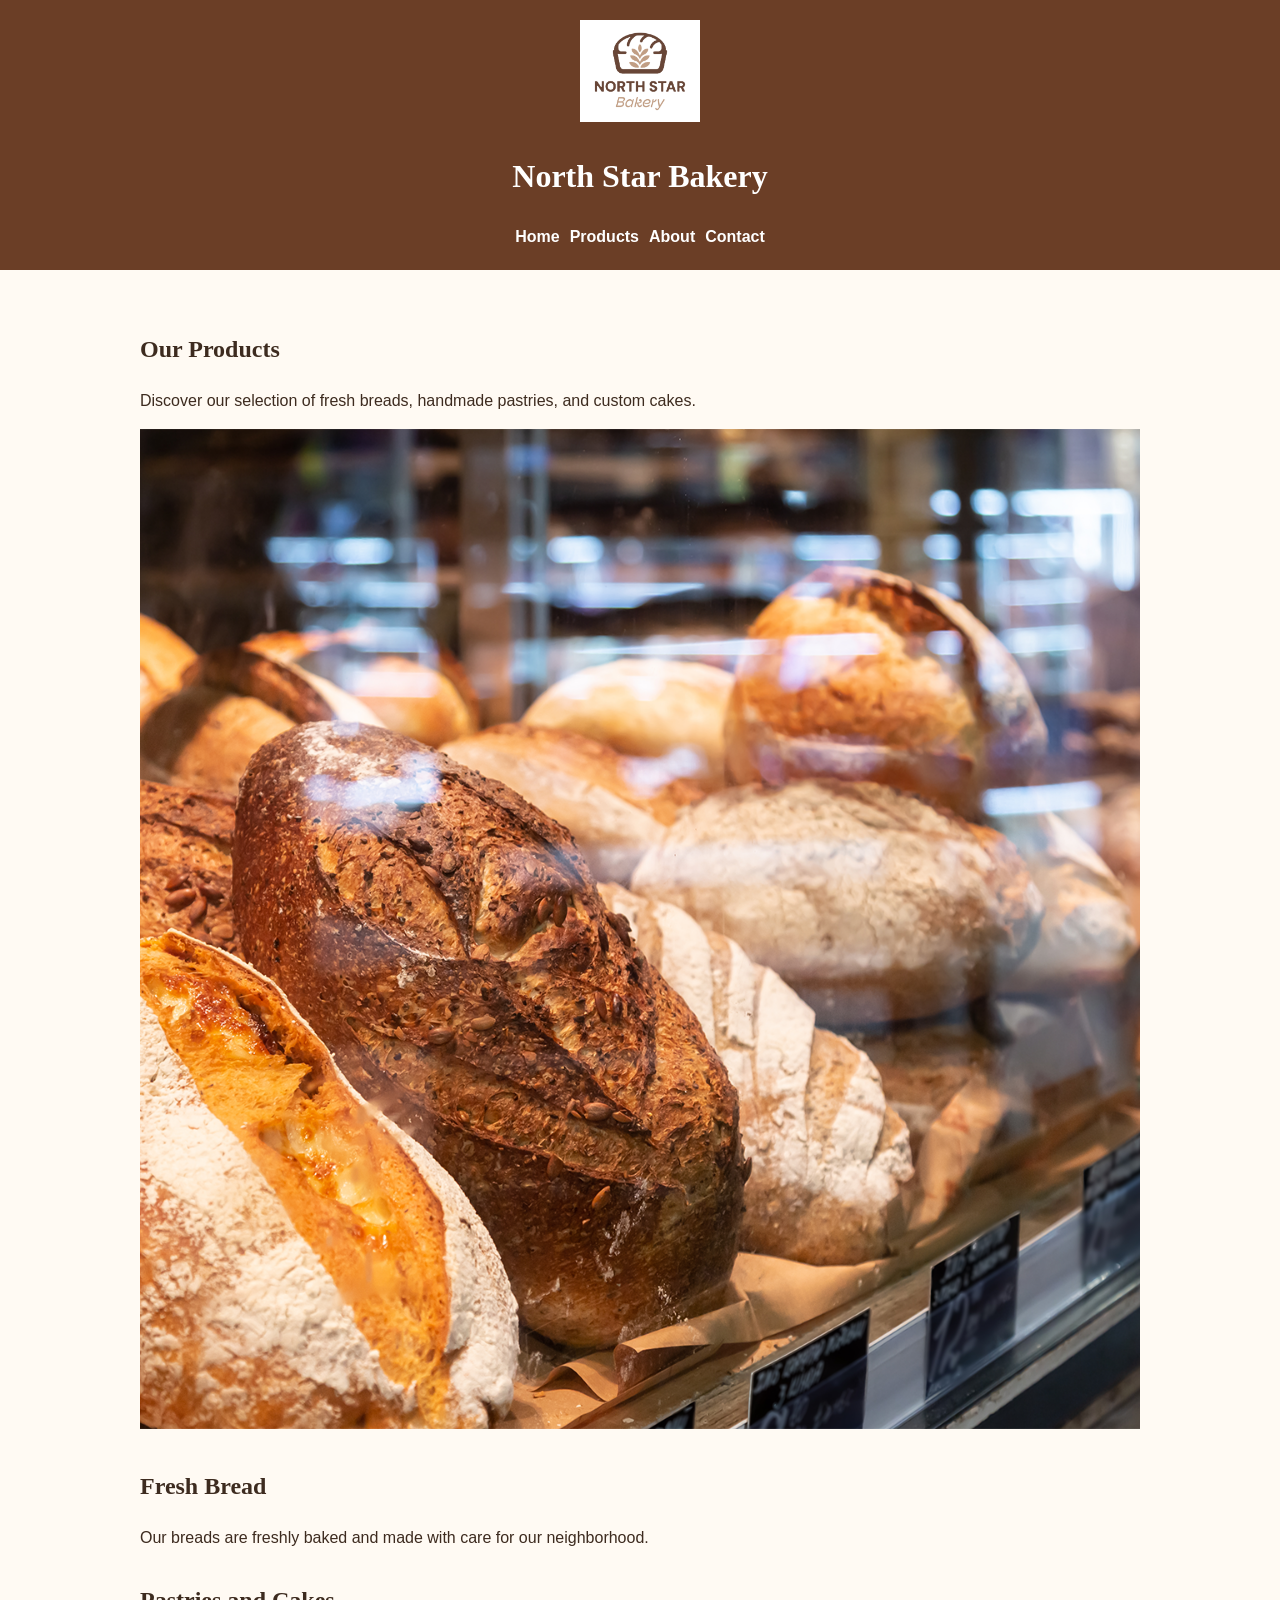
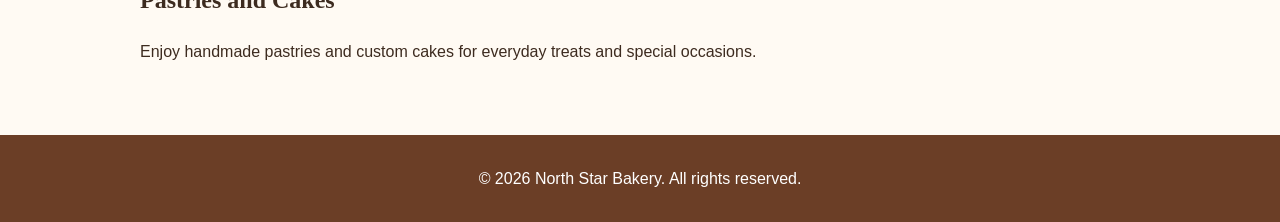
==== products.html @ e630d067 "first commit" ====
<!DOCTYPE html>
<html lang="en">
<head>
    <meta charset="UTF-8">
    <meta name="viewport" content="width=device-width, initial-scale=1.0">
    <title>Products - North Star Bakery</title>
    <link rel="stylesheet" href="styles.css">
</head>
<body>
<header>
    <img src="bakery-logo_c.png" alt="North Star Bakery logo">
    <h1>North Star Bakery</h1>

    <nav>
        <ul>
            <li><a href="index.html">Home</a></li>
            <li><a href="products.html">Products</a></li>
            <li><a href="about.html">About</a></li>
            <li><a href="contact.html">Contact</a></li>
        </ul>
    </nav>
</header>
<main>
    <section>
        <h2>Our Products</h2>
        <p>Discover our selection of fresh breads, handmade pastries, and custom cakes.</p>
        <img src="bakery-bread_c.png" alt="Fresh bread from North Star Bakery">
    </section>

    <section>
        <h2>Fresh Bread</h2>
        <p>Our breads are freshly baked and made with care for our neighborhood.</p>
    </section>

    <section>
        <h2>Pastries and Cakes</h2>
        <p>Enjoy handmade pastries and custom cakes for everyday treats and special occasions.</p>
    </section>
</main>
<footer>
    <p>&copy; 2026 North Star Bakery. All rights reserved.</p>
</footer>
</body>
</html>
---- styles.css ----
* {
    box-sizing: border-box;
}

body {
    margin: 0;
    font-family: Arial, sans-serif;
    background-color: #fffaf3;
    color: #3d2b1f;
    line-height: 1.6;
}

header {
    background-color: #6b3e26;
    color: white;
    padding: 20px;
    text-align: center;
}

header img {
    max-width: 120px;
    height: auto;
}

h1, h2 {
    font-family: Georgia, serif;
}

nav ul {
    list-style: none;
    padding: 0;
    margin: 15px 0 0;
    display: flex;
    flex-direction: column;
    gap: 10px;
}

nav a {
    color: white;
    text-decoration: none;
    font-weight: bold;
}

nav a:hover {
    text-decoration: underline;
}

main {
    width: 90%;
    max-width: 1000px;
    margin: 0 auto;
    padding: 25px 0;
}

section {
    margin-bottom: 30px;
}

img {
    max-width: 100%;
    height: auto;
}

video,
audio {
    max-width: 100%;
}

form {
    max-width: 600px;
}

fieldset {
    border: 1px solid #b98b68;
    padding: 20px;
}

label {
    display: block;
    margin-top: 15px;
    font-weight: bold;
}

input,
textarea {
    width: 100%;
    padding: 10px;
    margin-top: 5px;
}

textarea {
    min-height: 120px;
}

button {
    margin-top: 15px;
    padding: 10px 20px;
    background-color: #6b3e26;
    color: white;
    border: none;
    cursor: pointer;
}

footer {
    background-color: #6b3e26;
    color: white;
    text-align: center;
    padding: 15px;
}

@media (min-width: 768px) {
    nav ul {
        flex-direction: row;
        justify-content: center;
    }

    main {
        padding: 40px 0;
    }
}
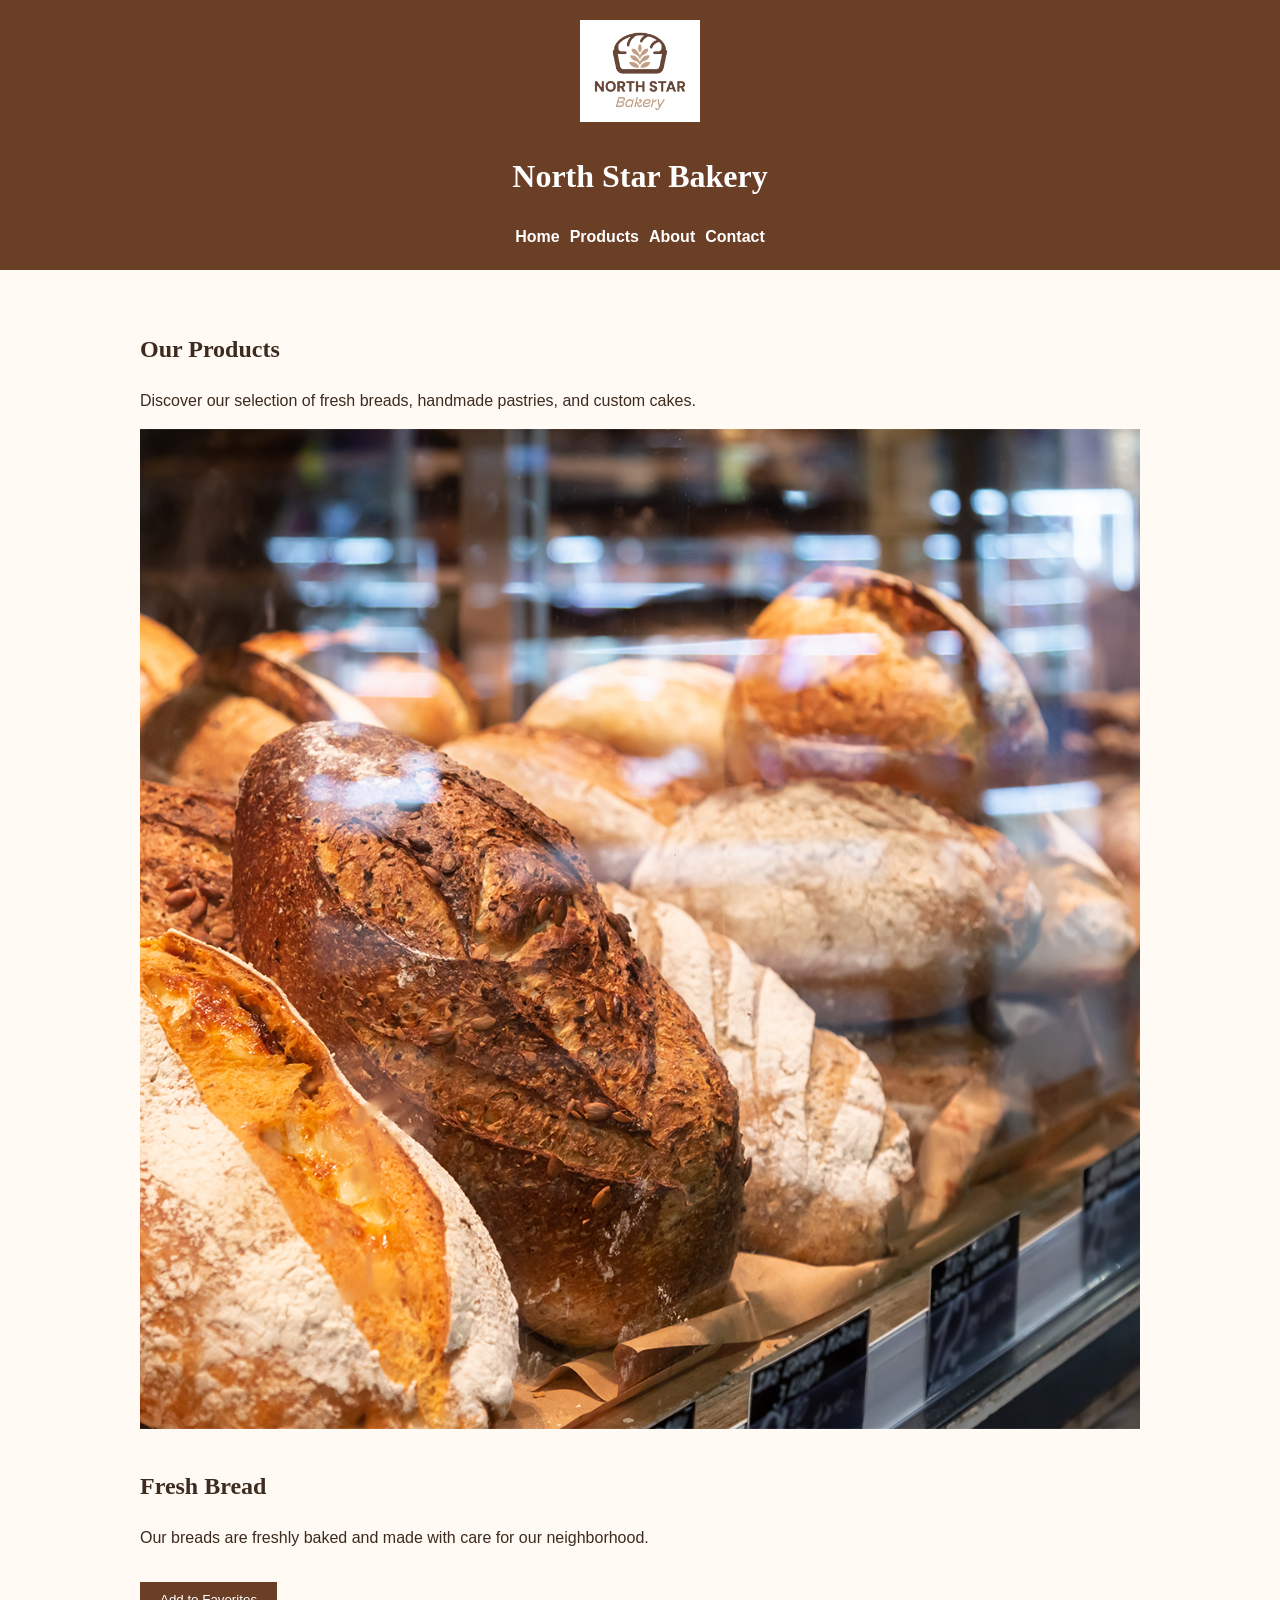
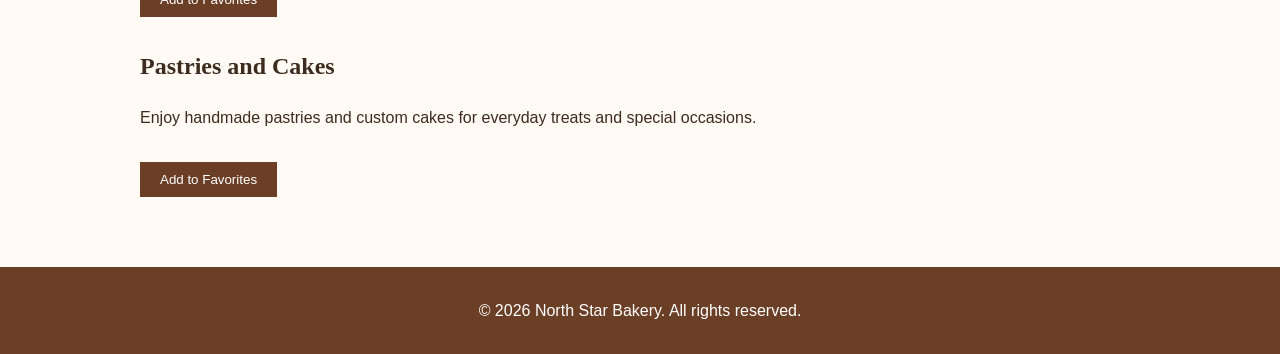
==== commit 7fb03630: "Add favorites feature" ====
--- a/products.html
+++ b/products.html
@@ -30,15 +30,18 @@
     <section>
         <h2>Fresh Bread</h2>
         <p>Our breads are freshly baked and made with care for our neighborhood.</p>
+        <button class="favorite-btn" data-product="Fresh Bread">Add to Favorites</button>
     </section>
 
     <section>
         <h2>Pastries and Cakes</h2>
         <p>Enjoy handmade pastries and custom cakes for everyday treats and special occasions.</p>
+        <button class="favorite-btn" data-product="Pastries and Cakes">Add to Favorites</button>
     </section>
 </main>
 <footer>
     <p>&copy; 2026 North Star Bakery. All rights reserved.</p>
 </footer>
+<script src="script.js"></script>
 </body>
 </html>
